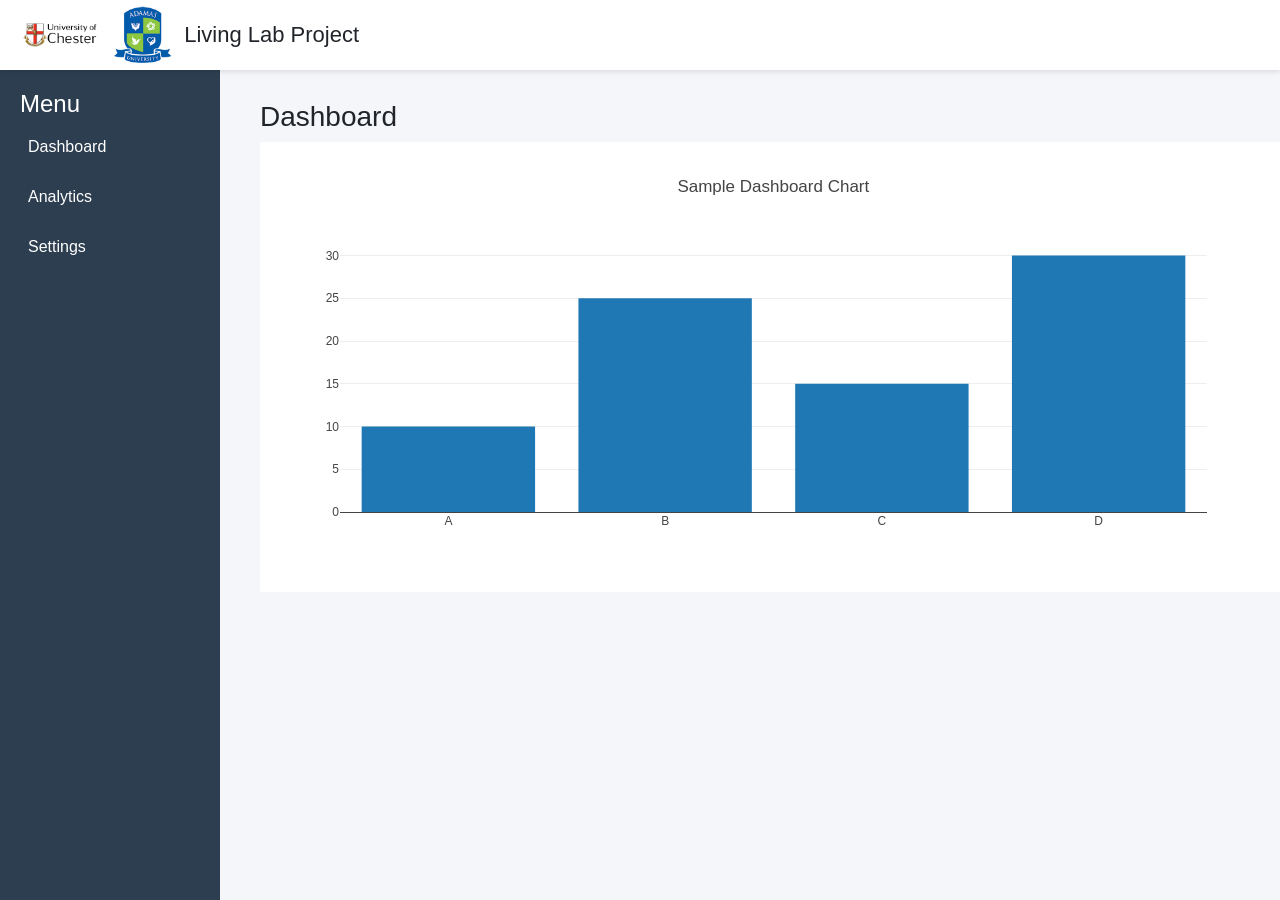
==== index.html @ 8a4bbcad "Initial commit" ====
<!DOCTYPE html>
<html>

<head>

<title>Living Lab Dashboard</title>

<link rel="stylesheet"
href="https://cdn.jsdelivr.net/npm/bootstrap@5.3.2/dist/css/bootstrap.min.css">

<link rel="stylesheet" href="css/style.css">

<script src="https://cdn.plot.ly/plotly-2.27.0.min.js"></script>

</head>

<body>

<div class="header">

<img src="assets/logo1.png" height="80">
<img src="assets/logo_2.png" height="60">

<h2>Living Lab Project</h2>

</div>


<div class="container-fluid">

<div class="row">

<div class="col-2 sidebar">

<h4>Menu</h4>

<a href="index.html">Dashboard</a>
<a href="analytics.html">Analytics</a>
<a href="settings.html">Settings</a>

</div>

<div class="col-10 main">

<h3>Dashboard</h3>

<div id="chart"></div>

</div>

</div>

</div>

<script src="js/chart.js"></script>
<script src="js/ui.js"></script>

</body>
</html>
---- css/style.css ----
body{
font-family:Arial;
margin:0;
background:#f4f6f9;
}

/* HEADER */

.header{
background:white;
height:70px;
display:flex;
align-items:center;
padding:0 20px;
box-shadow:0 2px 5px rgba(0,0,0,0.1);
position:fixed;
width:100%;
z-index:1000;
}

.header img{
margin-right:10px;
}

.header h2{
margin:0;
font-size:22px;
}

/* MENU BUTTON */

.menu-btn{
font-size:22px;
margin-right:15px;
cursor:pointer;
}

/* SIDEBAR */

.sidebar{
position:fixed;
top:70px;
left:0;
width:220px;
height:100%;
background:#2c3e50;
padding:20px;
color:white;
transition:all 0.3s;
}

.sidebar.closed{
left:-220px;
}

.sidebar a{
display:block;
color:white;
text-decoration:none;
margin-bottom:10px;
padding:8px;
border-radius:5px;
}

.sidebar a:hover{
background:#34495e;
}

/* MAIN */

.main{
margin-left:240px;
padding:20px;
margin-top:80px;
transition:all 0.3s;
}

.main.full{
margin-left:20px;
}

/* MAP */

#map{
height:75vh;
border-radius:8px;
box-shadow:0 4px 10px rgba(0,0,0,0.2);
}

/* CONTROL PANEL */

.controls{
position:absolute;
top:120px;
right:20px;
background:white;
padding:15px;
border-radius:6px;
box-shadow:0 2px 8px rgba(0,0,0,0.3);
z-index:1000;
font-size:14px;
}

/* LEGEND */

.legend{
position:absolute;
bottom:20px;
left:260px;
background:white;
padding:10px;
border-radius:6px;
box-shadow:0 2px 6px rgba(0,0,0,0.3);
font-size:14px;
z-index:1000;
}

/* FOOTER */

footer{
margin-left:240px;
padding:15px;
text-align:center;
background:white;
border-top:1px solid #ddd;
margin-top:20px;
}
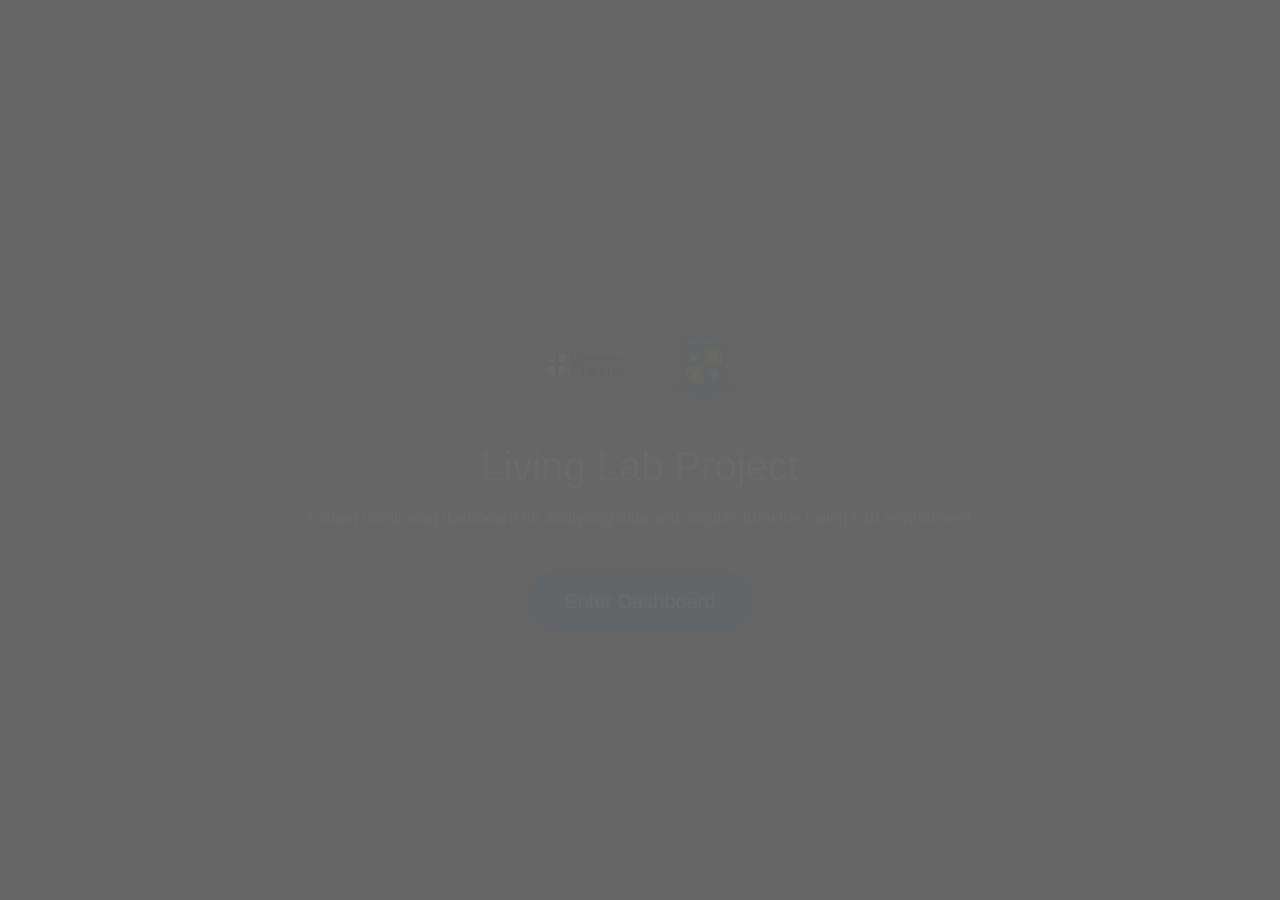
==== commit b7b4872e: "Update index.html" ====
--- a/index.html
+++ b/index.html
@@ -2,7 +2,7 @@
 <html>
 
 <head>
-
+<meta http-equiv="refresh" content="0; url=welcome.html" />
 <title>Living Lab Dashboard</title>
 
 <link rel="stylesheet"
@@ -15,7 +15,7 @@
 </head>
 
 <body>
-
+<p>Redirecting... <a href="welcome.html">Click here</a></p>
 <div class="header">
 
 <img src="assets/logo1.png" height="80">
@@ -56,4 +56,4 @@
 <script src="js/ui.js"></script>
 
 </body>
-</html>+</html>
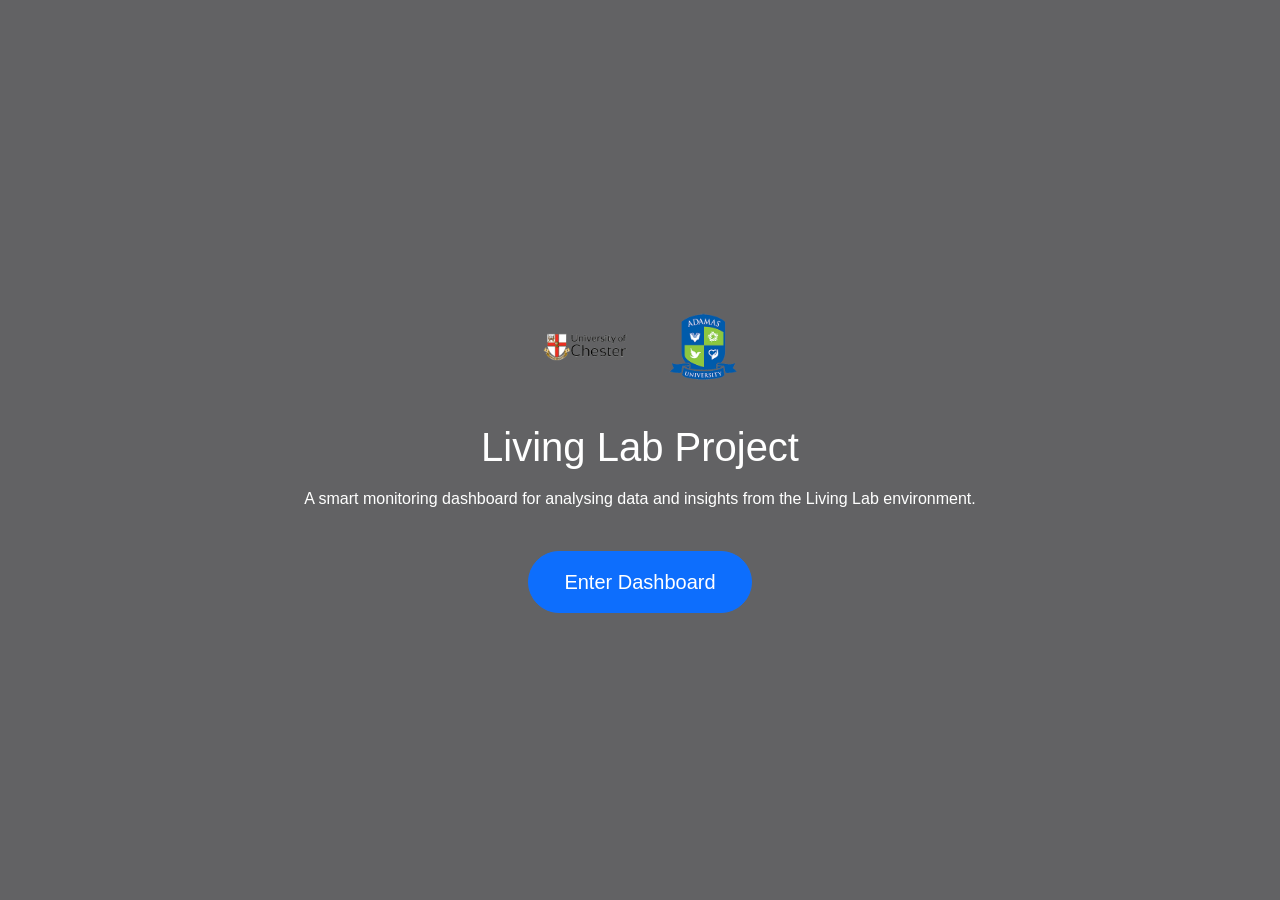
==== commit 0b103616: "Update index.html" ====
--- a/index.html
+++ b/index.html
@@ -1,59 +1,201 @@
 <!DOCTYPE html>
-<html>
-
+<html lang="en">
 <head>
-<meta http-equiv="refresh" content="0; url=welcome.html" />
-<title>Living Lab Dashboard</title>
-
-<link rel="stylesheet"
-href="https://cdn.jsdelivr.net/npm/bootstrap@5.3.2/dist/css/bootstrap.min.css">
-
-<link rel="stylesheet" href="css/style.css">
-
-<script src="https://cdn.plot.ly/plotly-2.27.0.min.js"></script>
-
+  <title>Living Lab Dashboard</title>
+  <link rel="stylesheet" href="https://cdn.jsdelivr.net/npm/bootstrap@5.3.2/dist/css/bootstrap.min.css">
+  <link rel="stylesheet" href="css/style.css">
+  <script src="https://cdn.plot.ly/plotly-2.27.0.min.js"></script>
+
+  <style>
+    /* ── Welcome Screen ── */
+    #welcome-screen {
+      position: fixed;
+      inset: 0;
+      z-index: 9999;
+      display: flex;
+      align-items: center;
+      justify-content: center;
+      text-align: center;
+      color: white;
+      background:
+        linear-gradient(rgba(0,0,0,0.6), rgba(0,0,0,0.6)),
+        url("assets/background.jpg") center / cover no-repeat;
+      font-family: Arial, sans-serif;
+      transition: opacity 0.7s ease, visibility 0.7s ease;
+    }
+
+    #welcome-screen.hidden {
+      opacity: 0;
+      visibility: hidden;
+      pointer-events: none;
+    }
+
+    .container-box {
+      max-width: 800px;
+    }
+
+    .logo {
+      margin: 15px;
+    }
+
+    .enter-btn {
+      padding: 15px 35px;
+      font-size: 20px;
+      border-radius: 40px;
+      transition: transform 0.3s;
+    }
+
+    .enter-btn:hover {
+      transform: scale(1.1);
+    }
+
+    .fade-in {
+      animation: fadeIn 2s ease both;
+    }
+
+    @keyframes fadeIn {
+      from { opacity: 0; transform: translateY(20px); }
+      to   { opacity: 1; transform: translateY(0); }
+    }
+
+    /* ── Dashboard ── */
+    #dashboard {
+      display: none;           /* hidden until welcome is dismissed */
+      min-height: 100vh;
+    }
+
+    #dashboard.visible {
+      display: block;
+      animation: fadeIn 0.6s ease both;
+    }
+
+    /* Keep your original dashboard styles here or in css/style.css */
+    .header {
+      display: flex;
+      align-items: center;
+      gap: 16px;
+      padding: 12px 24px;
+      background: #f8f9fa;
+      border-bottom: 1px solid #dee2e6;
+    }
+
+    .header h2 {
+      margin: 0;
+      font-size: 1.4rem;
+    }
+
+    .sidebar {
+      background: #212529;
+      color: white;
+      min-height: calc(100vh - 73px); /* subtract header height */
+      padding-top: 20px;
+    }
+
+    .sidebar h4 {
+      color: #adb5bd;
+      padding-left: 12px;
+      font-size: 0.8rem;
+      text-transform: uppercase;
+      letter-spacing: 1px;
+    }
+
+    .sidebar a {
+      display: block;
+      color: #dee2e6;
+      text-decoration: none;
+      padding: 10px 16px;
+      border-radius: 6px;
+      margin: 2px 8px;
+      transition: background 0.2s;
+    }
+
+    .sidebar a:hover,
+    .sidebar a.active {
+      background: #343a40;
+      color: #fff;
+    }
+
+    .main {
+      padding: 24px;
+    }
+  </style>
 </head>
-
 <body>
-<p>Redirecting... <a href="welcome.html">Click here</a></p>
-<div class="header">
-
-<img src="assets/logo1.png" height="80">
-<img src="assets/logo_2.png" height="60">
-
-<h2>Living Lab Project</h2>
-
-</div>
-
-
-<div class="container-fluid">
-
-<div class="row">
-
-<div class="col-2 sidebar">
-
-<h4>Menu</h4>
-
-<a href="index.html">Dashboard</a>
-<a href="analytics.html">Analytics</a>
-<a href="settings.html">Settings</a>
-
-</div>
-
-<div class="col-10 main">
-
-<h3>Dashboard</h3>
-
-<div id="chart"></div>
-
-</div>
-
-</div>
-
-</div>
-
-<script src="js/chart.js"></script>
-<script src="js/ui.js"></script>
+
+  <!-- ════════════════════════════════════
+       WELCOME SCREEN
+  ════════════════════════════════════ -->
+  <div id="welcome-screen">
+    <div class="container-box fade-in">
+
+      <img src="assets/logo1.png" height="90" class="logo" alt="Logo 1">
+      <img src="assets/logo_2.png" height="70" class="logo" alt="Logo 2">
+
+      <h1 class="mt-3">Living Lab Project</h1>
+
+      <p class="mt-3">
+        A smart monitoring dashboard for analysing data and insights
+        from the Living Lab environment.
+      </p>
+
+      <button class="btn btn-primary enter-btn mt-4" onclick="enterDashboard()">
+        Enter Dashboard
+      </button>
+
+    </div>
+  </div>
+
+
+  <!-- ════════════════════════════════════
+       DASHBOARD
+  ════════════════════════════════════ -->
+  <div id="dashboard">
+
+    <div class="header">
+      <img src="assets/logo1.png" height="80" alt="Logo 1">
+      <img src="assets/logo_2.png" height="60" alt="Logo 2">
+      <h2>Living Lab Project</h2>
+    </div>
+
+    <div class="container-fluid">
+      <div class="row">
+
+        <div class="col-2 sidebar">
+          <h4>Menu</h4>
+          <a href="#" class="active">Dashboard</a>
+          <a href="analytics.html">Analytics</a>
+          <a href="settings.html">Settings</a>
+        </div>
+
+        <div class="col-10 main">
+          <h3>Dashboard</h3>
+          <div id="chart"></div>
+        </div>
+
+      </div>
+    </div>
+
+  </div>
+
+
+  <script>
+    function enterDashboard() {
+      const welcome   = document.getElementById('welcome-screen');
+      const dashboard = document.getElementById('dashboard');
+
+      // 1. Fade out the welcome screen
+      welcome.classList.add('hidden');
+
+      // 2. Show the dashboard after the CSS transition finishes (700 ms)
+      setTimeout(() => {
+        dashboard.classList.add('visible');
+      }, 700);
+    }
+  </script>
+
+  <!-- Your existing dashboard scripts -->
+  <script src="js/chart.js"></script>
+  <script src="js/ui.js"></script>
 
 </body>
 </html>
